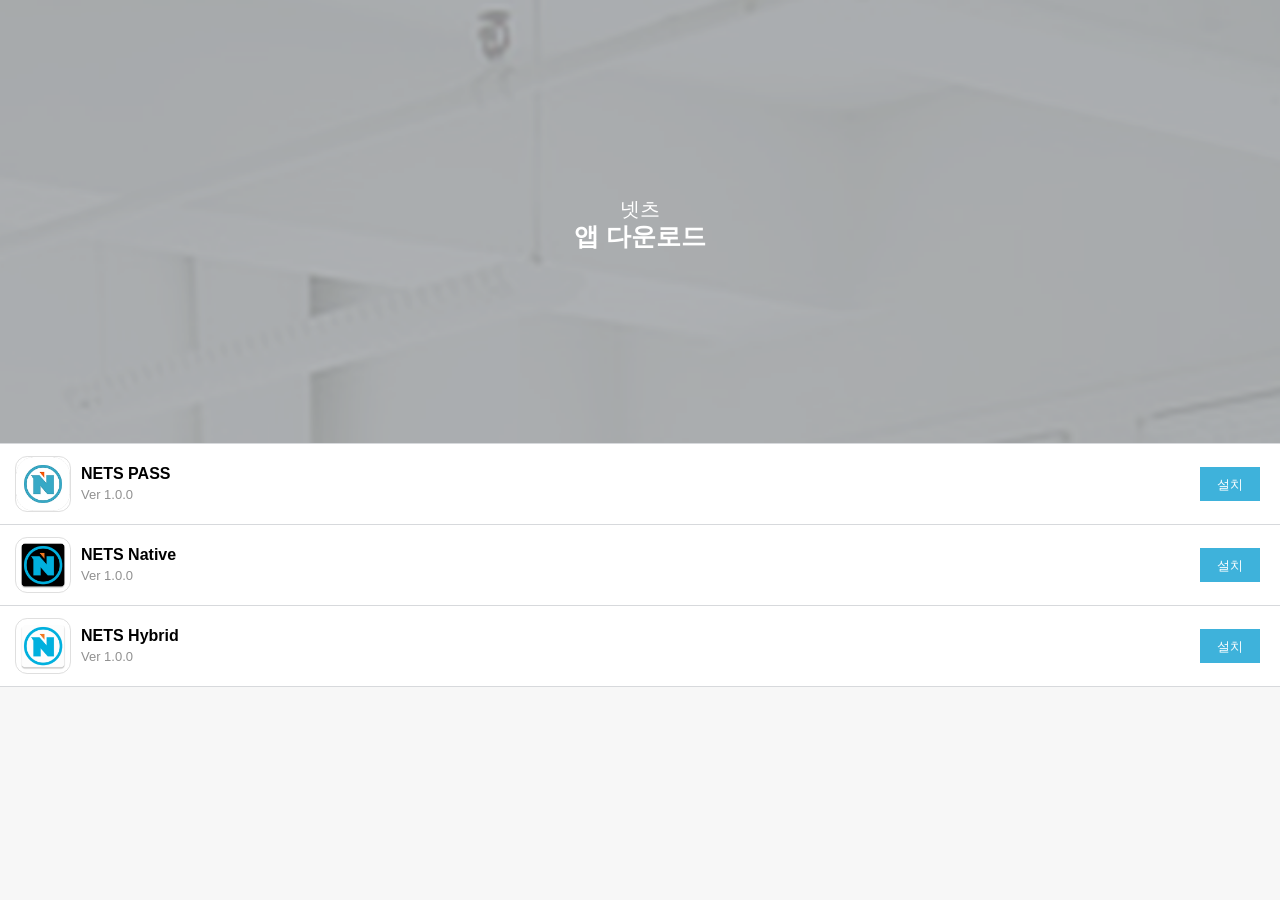
==== index.html @ 35800bd1 "데모앱 apk 경로, 이미지 수정" ====
<!DOCTYPE HTML PUBLIC "-//W3C//DTD HTML 4.01 Transitional//EN" "http://www.w3.org/TR/html4/loose.dtd">
<html>
<head>
    <meta name="viewport" content="initial-scale=1, maximum-scale=1, user-scalable=no, width=device-width">
    <link rel="stylesheet" href="./appstore.css" />
    <script type="text/javascript" src="./jquery-1.11.3.min.js"></script>
    <title>넷츠 앱 다운로드</title>
    <script type="text/javascript">
        function OnClickDownApp(appID) {
            var os = getMobileOperatingSystem();
            if (os == "iOS") {
                OnClickDownIOS(appID);
            }
            else {
                OnClickDownAndroid(appID);
            }
        }

        function OnClickDownAndroid(appID) {
            if (appID == "NetsPass") {
                location.href = "/nets-authenticator-release.apk";
            } else if(appID == "NetsNative") {
                location.href = "/nets-demo-native.apk";
            } else if(appID == "NetsHybrid") {
                location.href = "/nets-demo-hybrid.apk";
            }
        }

        function OnClickDownIOS(appID) {
            // Verisign 공인 SSL 인증서가 아니면 다운로드가 되지 않음(아마 Apple을 통해 URL 검사 후 다운로드 하는 듯)
            if (appID == "NetsPass") {
                location.href = "itms-services://?action=download-manifest&url=https://romad.github.io/menifest.plist";
            }
        }

        /**
         * Determine the mobile operating system.
         * This function returns one of 'iOS', 'Android', 'Windows Phone', or 'unknown'.
         *
         * returns {String}
         */
        function getMobileOperatingSystem() {
            var userAgent = navigator.userAgent || navigator.vendor || window.opera;

            // Windows Phone must come first because its UA also contains "Android"
            if (/windows phone/i.test(userAgent)) {
                return "Windows Phone";
            }

            if (/android/i.test(userAgent)) {
                return "Android";
            }

            // iOS detection from: http://stackoverflow.com/a/9039885/177710
            //if (/iPad|iPhone|iPod/.test(userAgent) && !window.MSStream) {
            if (/iPad|iPhone|iPod|Macintosh/.test(userAgent) && !window.MSStream) {
                return "iOS";
            }

            return "unknown";
        }
    </script>
</head>
<body>
        <div class="mobile-wrapper">
                <div class="contents">
                        <div class="bnr">
                        <h1 class="bnr-title-wrap">
                                <span class="bnr-title1">넷츠</span>
                                <span class="bnr-title2">앱 다운로드</span>
                        </h1>
                        </div>
                        <!-- App List -->
                        <ul class="list-app">
                        <li class="app-item">
                                <i class="app-img"><img src="./img/ic_launcher.png"></i>
                                <div class="app-item-info">
                                <div class="app-name">
                                        <a class="app-anchor" href="#">NETS PASS</a>
                                </div>
                                <div class="app-ver">Ver 1.0.0</div>
                                </div>
                                <button id="btn_install_hanilmgw" class="btn btn-txt-default" onclick="OnClickDownApp('NetsPass')">설치</button>
                        </li>
                        <li class="app-item">
                            <i class="app-img"><img src="./img/nets_b_ic_launcher.png"></i>
                            <div class="app-item-info">
                            <div class="app-name">
                                    <a class="app-anchor" href="#">NETS Native</a>
                            </div>
                            <div class="app-ver">Ver 1.0.0</div>
                            </div>
                            <button id="btn_install_hanilmgw" class="btn btn-txt-default" onclick="OnClickDownApp('NetsNative')">설치</button>
                        </li>
                        <li class="app-item">
                            <i class="app-img"><img src="./img/nets_ic_launcher.png"></i>
                            <div class="app-item-info">
                            <div class="app-name">
                                    <a class="app-anchor" href="#">NETS Hybrid</a>
                            </div>
                            <div class="app-ver">Ver 1.0.0</div>
                            </div>
                            <button id="btn_install_hanilmgw" class="btn btn-txt-default" onclick="OnClickDownApp('NetsHybrid')">설치</button>
                        </li>
                        </ul>
                </div>
        </div>
</body> 
</html>
---- appstore.css ----
@charset "utf-8";

/********************************************************
common
********************************************************/
html, body {padding:0;margin:0;}
body, a, button, input, textarea {font-size:15px;line-height:1.4;font-family:'malgun-gothic','-apple-system','Helvetica Neue','Roboto','Segoe UI',sans-serif;}
body {background-color:#F7F7F7;}
a, button {background:none; border:none;}
*:focus {outline:none;}

/* Sprites Image */
.btn-ico-back {}

.blind {font-size:0;width:5px;height:5px;position:absolute;left:-5px;top:-5px;overflow:hidden;}
.btn-txt-default {font-size:13px;color:#fff;line-height:34px;padding-left:10px;padding-right:10px;box-sizing:border-box;min-width:60px;height:34px;border-radius:0;position:relative;background-color:#3EB2DB;}


/********************************************************
Header
********************************************************/
.bar-header {color:#fff;position:fixed;top:0;right:0;left:0;z-index:10;box-sizing:border-box;width:100%;height:45px;padding:0 9px;border-bottom:1px solid #ccc;background-color:#3E83BE;}

.bar-header .title {font-size:15px;font-weight:700;line-height:1.3;display:block;overflow:hidden;margin:13px 0 0 33px;vertical-align:top;text-overflow:ellipsis;white-space:nowrap;}
.btn-ico-back {width:28px;height:28px;position:absolute;top:9px;left:9px;background:url('./img/ico_back.png') no-repeat;background-size:11px 20px;background-position:7px 4px;}

/********************************************************
contents
********************************************************/
.bar-header + .contents {margin-top:45px;}

.contents {}

/* Top Banner */
.bnr {position:relative;padding-top:34.6%;background-image:url(./img/bg_title.png);background-size:cover;}
.bnr:before {content:' ';position:absolute;top:0;right:0;bottom:0;left:0;background-color:rgba(0,0,0,.25);}
.bnr-title-wrap {color:#fff;text-align:center;position:absolute;left:0;right:0;top:50%;margin:-27px 0 0 0;}
.bnr-title1, .bnr-title2 {display:block;}
.bnr-title1 {font-size:20px;font-weight:300;line-height:1.2;padding-top:3px;}
.bnr-title2 {font-size:25px;font-weight:900;line-height:1.2;}

/* 앱정보 공통 */
.app-img {font-size:0;line-height:0;display:inline-block;box-sizing:border-box;overflow:hidden;border:1px solid #DFDFDF;border-radius:21.6%;vertical-align:middle;}
.app-img img {width:100%;}

/* Applist */
.list-app {padding-left:0;list-style:none;margin-top:0;margin-bottom:0;}
.app-item {font-size:0;line-height:0;white-space:nowrap;position:relative;padding:12px 20px 12px 15px;border-top:1px solid #D7D9DC;border-bottom:1px solid #D7D9DC;background-color:#fff;}
.app-item:after {content:' ';display:block;width:100%;clear:both;}
.app-item + .app-item {margin-top:-1px;}
.list-app .app-img {width:56px;height:56px;}
.list-app .app-item-info {white-space:normal;vertical-align:middle;margin-left:10px;margin-right:80px;display:inline-block;box-sizing:border-box;max-width:calc(100% - 136px);}
.list-app .app-anchor {font-size:16px;line-height:1.3;color:#000;font-weight:600;text-decoration:none;}
.list-app .app-ver {font-size:13px;line-height:1.3;color:#909090;margin-top:2px;}
.list-app .btn-txt-default {position:absolute;right:20px;top:50%;margin-top:-17px;}

/* App Detail */
.app-base-info {font-size:0;line-height:0;white-space:nowrap;position:relative;padding:15px 20px 15px 15px;background-color:#fff;}
.app-base-info:after {content:' ';display:block;width:100%;clear:both;}
.app-base-info .app-img {width:80px;height:80px;}
.app-base-info .app-item-info {white-space:normal;vertical-align:middle;margin-left:15px;margin-right:80px;display:inline-block;box-sizing:border-box;max-width:calc(100% - 140px);}
.app-base-info .app-name {font-size:16px;line-height:1.3;color:#000;font-weight:600;text-decoration:none;}
.app-base-info .app-ver {font-size:13px;line-height:1.3;color:#909090;margin-top:2px;}
.app-base-info .btn-txt-default {position:absolute;right:20px;top:50%;margin-top:-17px;}

.app-divider {font-size:14px;color:#2e2c29;line-height:30px;font-weight:500;height:30px;padding:0 18px;border-top:1px solid #cfcdcc;border-bottom:1px solid #cfcdcc;background-color:#f5f5f5;}
.app-detail {padding-bottom:35px;background-color:#fff;}
.app-description {font-size:13px;color:#666;line-height:1.4;padding:22px 20px 20px;}
.list-app-thumb {font-size:0;line-height:0;white-space:nowrap;padding-left:20px;padding-right:20px;margin-top:0;margin-bottom:0;list-style:none;overflow-x:auto;-webkit-overflow-scrolling:touch;}
.app-thumb-item {display:inline-block;vertical-align:top;width:200px;margin-left:10px;}
.app-thumb-item:first-child {margin-left:0;}
.app-thumb-item img {width:100%;}
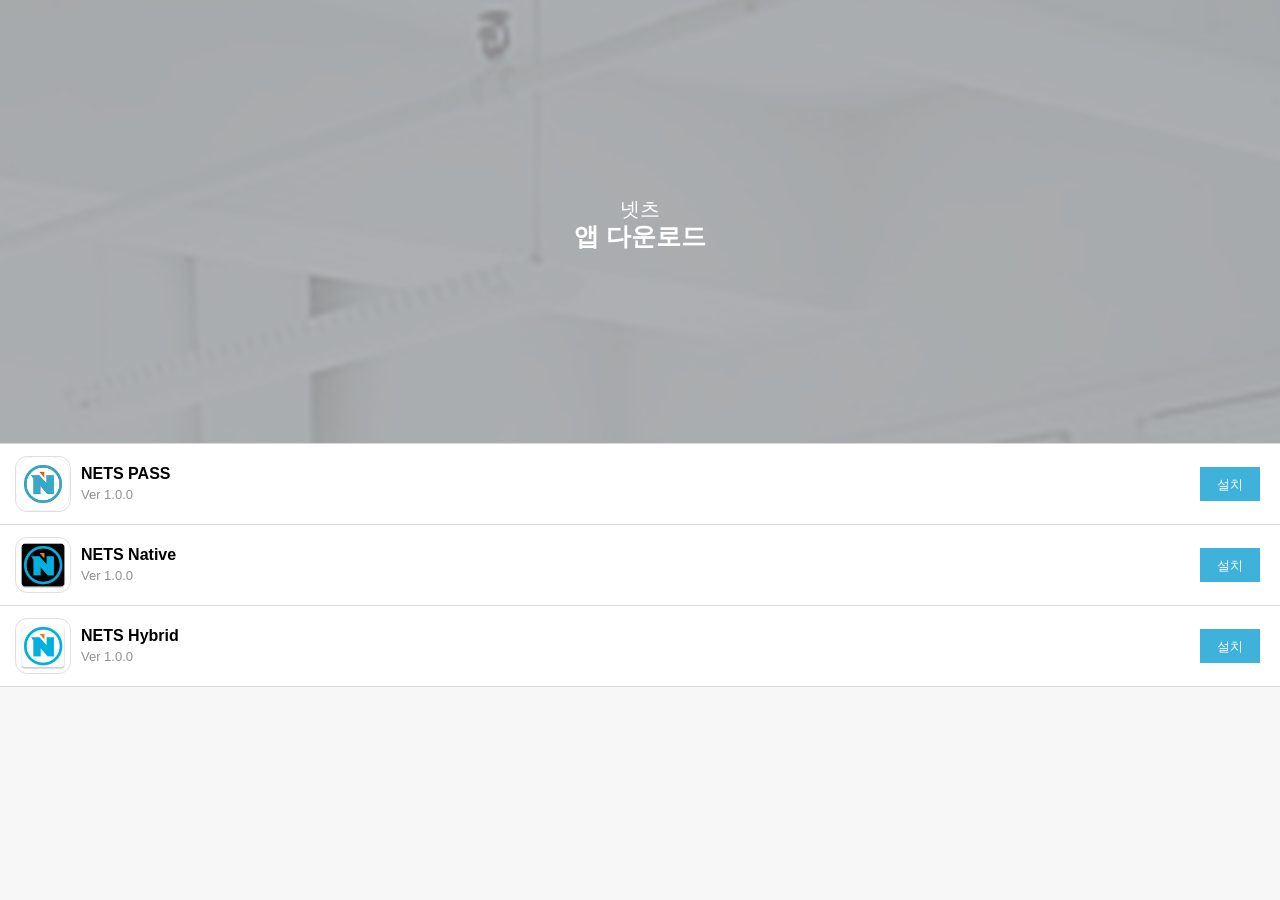
==== commit b47fde0e: "index.html 수정" ====
--- a/index.html
+++ b/index.html
@@ -6,6 +6,22 @@
     <script type="text/javascript" src="./jquery-1.11.3.min.js"></script>
     <title>넷츠 앱 다운로드</title>
     <script type="text/javascript">
+        var androidAppz = {
+            "NetsPass":{
+                apk: "/nets-authenticator.apk",
+                scheme:"nets-sso",
+                packageName:"kr.co.nets.authenticator"
+            },   
+            "NetsNative":{
+                apk:"/nets-demo-native.apk",
+                scheme:"nets-demo-native",
+                packageName:"nets.sso.mobile.app.nativeapp"},
+            "NetsHybrid":{
+                apk:"/nets-demo-hybrid.apk",
+                scheme:"nets-demo-hybrid",
+                packageName:"nets.sso.mobile.app"
+            }
+        }
         function OnClickDownApp(appID) {
             var os = getMobileOperatingSystem();
             if (os == "iOS") {
@@ -17,13 +33,8 @@
         }
 
         function OnClickDownAndroid(appID) {
-            if (appID == "NetsPass") {
-                location.href = "/nets-authenticator-release.apk";
-            } else if(appID == "NetsNative") {
-                location.href = "/nets-demo-native.apk";
-            } else if(appID == "NetsHybrid") {
-                location.href = "/nets-demo-hybrid.apk";
-            }
+            //checkAppInstall(appID)
+            location.href = androidAppz[appID].apk
         }
 
         function OnClickDownIOS(appID) {
@@ -59,6 +70,30 @@
 
             return "unknown";
         }
+
+        function checkAppInstall(appID) {
+            function clearTimers() {
+                clearInterval(heartbeat)
+                clearTimeout(timer)
+            }
+
+            function intervalHeartbeat() {
+                if(document.webkitHidden || document.hidden){
+                    clearTimers();
+                    console.log('앱이 설치 되어 있습니다.');
+                    var scheme = androidAppz[appId].scheme;
+                    var packageName = androidAppz[appId].packageName;
+                    location.href = "intent://" + "#Intent;scheme=" + scheme + ";package=" + packageName + ";end"
+                }
+            }
+            heartbeat = setInterval(intervalHeartbeat, 200);
+            var deLay = 1000;
+            timer = setTimeout(function() {
+                console.log("앱이 없습니다.")
+                location.href = androidAppz[appId].apk
+            }, deLay);
+        }
+
     </script>
 </head>
 <body>
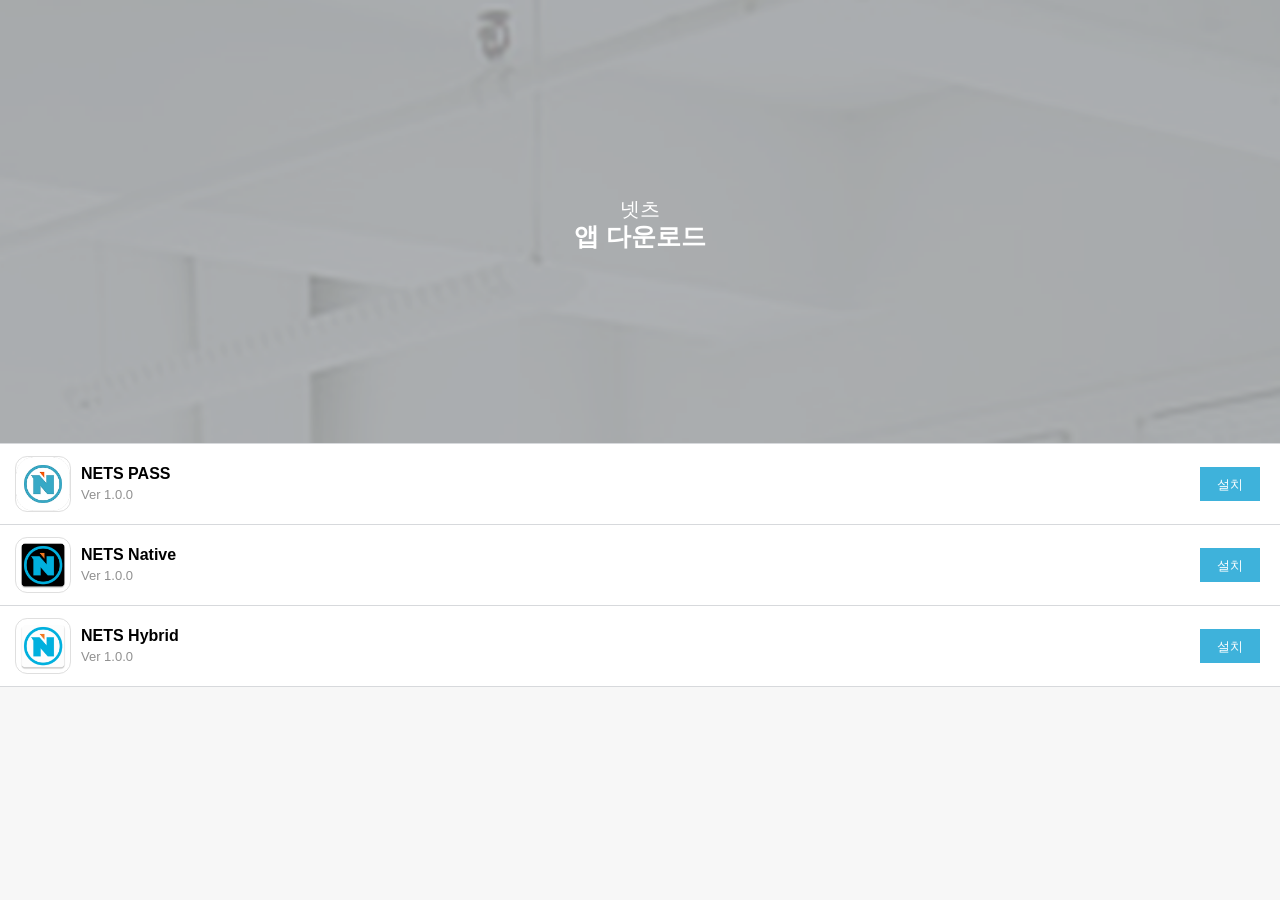
==== commit 1c7cd050: "pass apk" ====
--- a/index.html
+++ b/index.html
@@ -15,7 +15,8 @@
             "NetsNative":{
                 apk:"/nets-demo-native.apk",
                 scheme:"nets-demo-native",
-                packageName:"nets.sso.mobile.app.nativeapp"},
+                packageName:"nets.sso.mobile.app.nativeapp"
+            },
             "NetsHybrid":{
                 apk:"/nets-demo-hybrid.apk",
                 scheme:"nets-demo-hybrid",
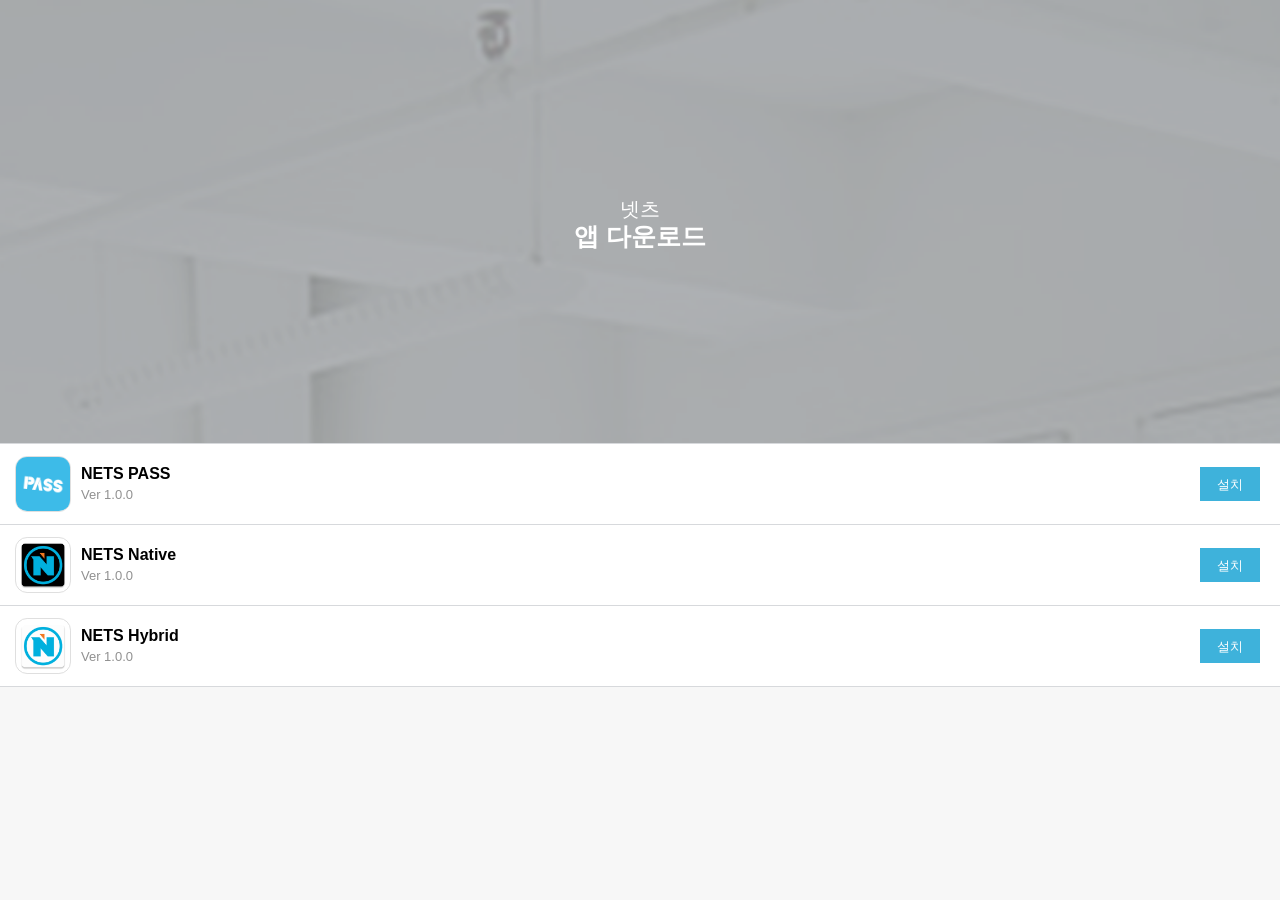
==== commit a39c5913: "넷츠 패스 이미지 변경" ====
--- a/index.html
+++ b/index.html
@@ -15,8 +15,7 @@
             "NetsNative":{
                 apk:"/nets-demo-native.apk",
                 scheme:"nets-demo-native",
-                packageName:"nets.sso.mobile.app.nativeapp"
-            },
+                packageName:"nets.sso.mobile.app.nativeapp"},
             "NetsHybrid":{
                 apk:"/nets-demo-hybrid.apk",
                 scheme:"nets-demo-hybrid",
@@ -109,7 +108,7 @@
                         <!-- App List -->
                         <ul class="list-app">
                         <li class="app-item">
-                                <i class="app-img"><img src="./img/ic_launcher.png"></i>
+                                <i class="app-img"><img src="./img/nets_pass.png"></i>
                                 <div class="app-item-info">
                                 <div class="app-name">
                                         <a class="app-anchor" href="#">NETS PASS</a>
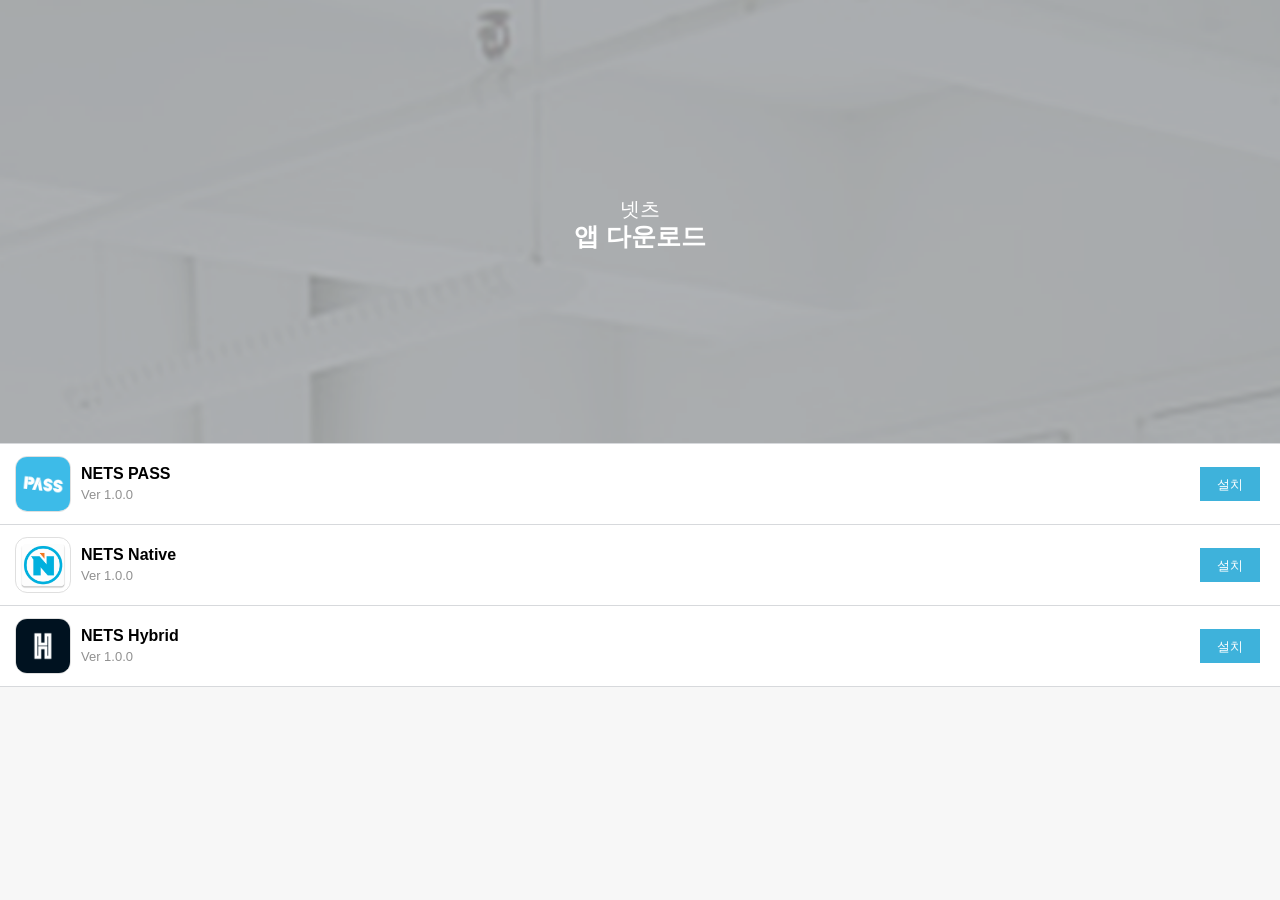
==== commit 4cb88700: "데모 앱 아이콘 변경" ====
--- a/index.html
+++ b/index.html
@@ -15,7 +15,8 @@
             "NetsNative":{
                 apk:"/nets-demo-native.apk",
                 scheme:"nets-demo-native",
-                packageName:"nets.sso.mobile.app.nativeapp"},
+                packageName:"nets.sso.mobile.app.nativeapp"
+            },
             "NetsHybrid":{
                 apk:"/nets-demo-hybrid.apk",
                 scheme:"nets-demo-hybrid",
@@ -118,7 +119,7 @@
                                 <button id="btn_install_hanilmgw" class="btn btn-txt-default" onclick="OnClickDownApp('NetsPass')">설치</button>
                         </li>
                         <li class="app-item">
-                            <i class="app-img"><img src="./img/nets_b_ic_launcher.png"></i>
+                            <i class="app-img"><img src="./img/nets_ic_launcher.png"></i>
                             <div class="app-item-info">
                             <div class="app-name">
                                     <a class="app-anchor" href="#">NETS Native</a>
@@ -128,7 +129,7 @@
                             <button id="btn_install_hanilmgw" class="btn btn-txt-default" onclick="OnClickDownApp('NetsNative')">설치</button>
                         </li>
                         <li class="app-item">
-                            <i class="app-img"><img src="./img/nets_ic_launcher.png"></i>
+                            <i class="app-img"><img src="./img/hybrid.png"></i>
                             <div class="app-item-info">
                             <div class="app-name">
                                     <a class="app-anchor" href="#">NETS Hybrid</a>
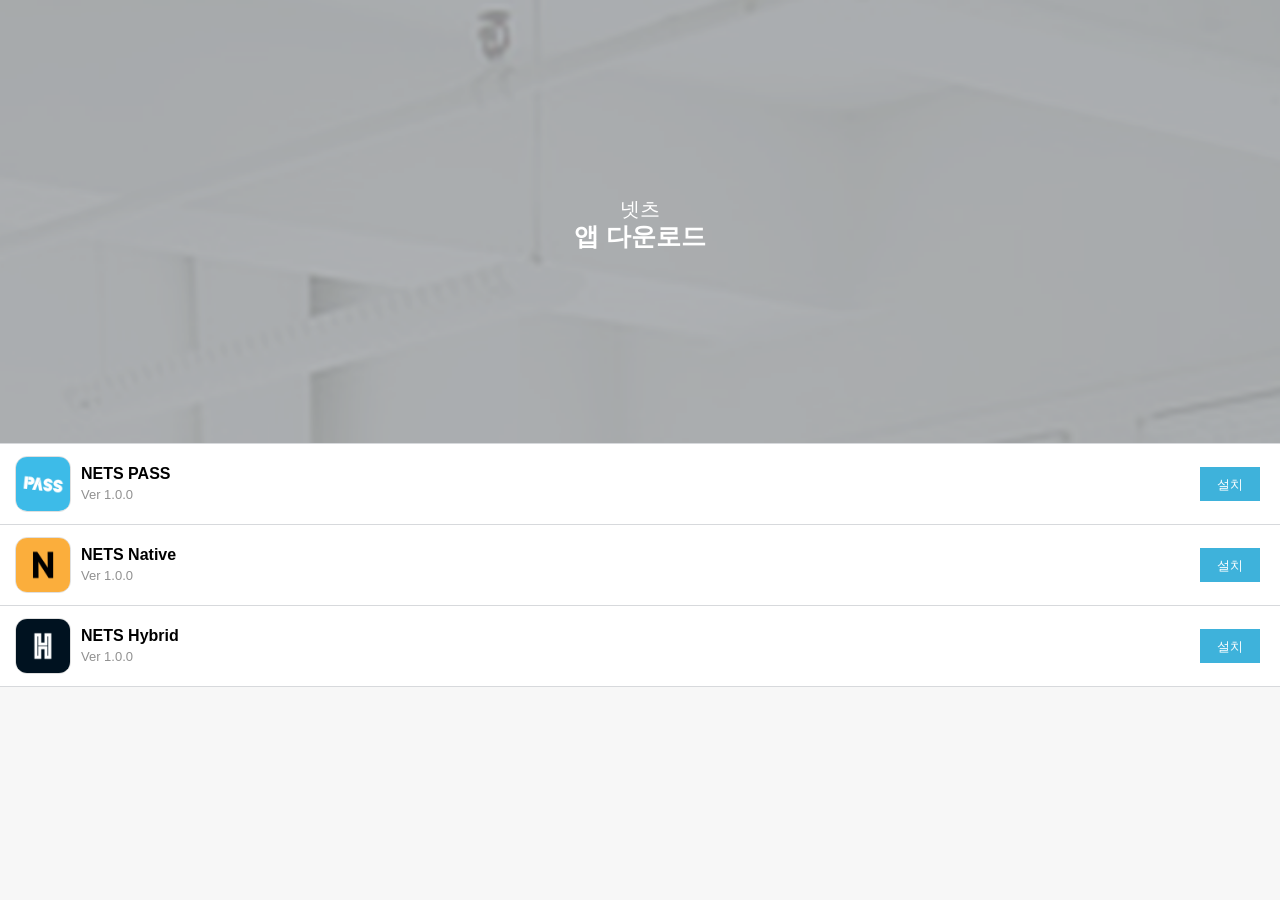
==== commit 0ace113a: "데모 네이티브 앱 아이콘 변경" ====
--- a/index.html
+++ b/index.html
@@ -119,7 +119,7 @@
                                 <button id="btn_install_hanilmgw" class="btn btn-txt-default" onclick="OnClickDownApp('NetsPass')">설치</button>
                         </li>
                         <li class="app-item">
-                            <i class="app-img"><img src="./img/nets_ic_launcher.png"></i>
+                            <i class="app-img"><img src="./img/native_ic.png"></i>
                             <div class="app-item-info">
                             <div class="app-name">
                                     <a class="app-anchor" href="#">NETS Native</a>
